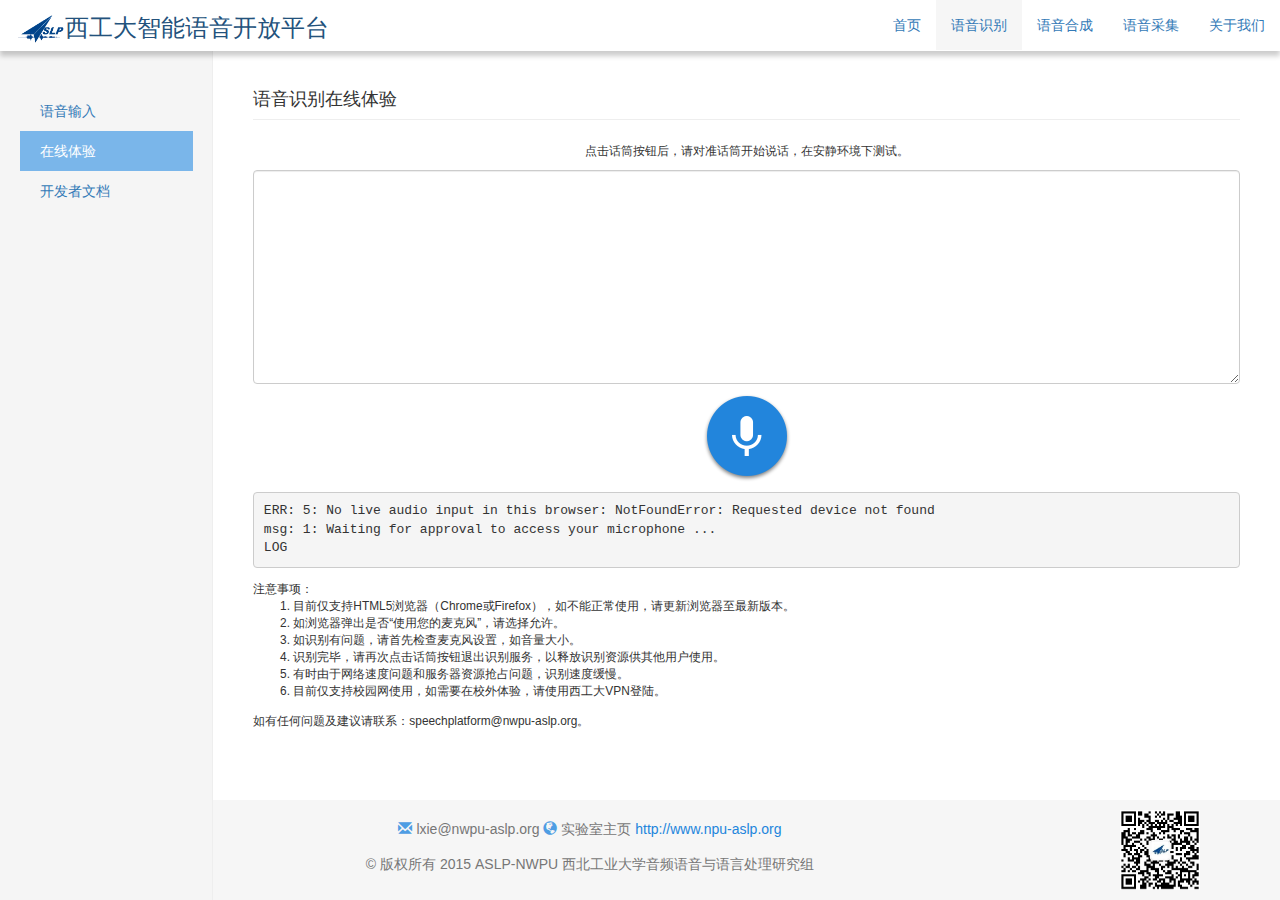
==== recognition2.html @ 7f26b44a "add recognition2.html" ====
<!DOCTYPE html>
<html lang="en">
  <head>
    <meta charset="utf-8">
    <meta http-equiv="X-UA-Compatible" content="IE=edge">
    <meta name="viewport" content="width=device-width, initial-scale=1">
    <!-- The above 3 meta tags *must* come first in the head; any other head content must come *after* these tags -->
    <meta name="description" content="Speech platform @ASLP, NWPU">
    <meta name="author" content="Xiaoxuan Wang" email="xiaoxuan.wang2010@gmail.com">

    <title>西工大智能语音开放平台</title>
    <link href="imgs/aslplogo.png" type="image/x-icon" rel="shortcut icon">

    <!-- Bootstrap core CSS -->
    <link href="css/bootstrap.min.css" type="text/css" rel="stylesheet">
    <!-- Custom styles for this template -->
    <link href="css/main.css" type="text/css" rel="stylesheet">

    <!-- HTML5 shim and Respond.js IE8 support of HTML5 elements and media queries -->
    <!--[if lt IE 9]>
      <script src="https://oss.maxcdn.com/libs/html5shiv/3.7.0/html5shiv.js"></script>
      <script src="https://oss.maxcdn.com/libs/respond.js/1.3.0/respond.min.js"></script>
    <![endif]-->

  </head>

  <body data-spy="scroll" data-target="#nav-document">

    <nav class="navbar navbar-fixed-top">
      <div class="container-fluid header">
        <div class="navbar-header">
          <!-- Hunberger menu -->
          <button type="button" class="navbar-toggle collapsed" data-toggle="collapse" data-target="#navbar" aria-expanded="false" aria-controls="navbar">
            <span class="sr-only">Toggle navigation</span>
            <span class="icon-bar"></span>
            <span class="icon-bar"></span>
            <span class="icon-bar"></span>
          </button>
          <!-- End Hunberger menu -->

          <a class="navbar-brand" href="index.html">
            <img alt="" src="imgs/aslplogo.png">
            <h3>西工大智能语音开放平台</h3>
          </a>
        </div>
        <!-- Header -->
        <div id="navbar" class="collapse navbar-collapse">
          <ul class="nav navbar-nav navbar-right">
            <li><a href="index.html">首页</a></li>
            <li class="active"><a href="recognition.html">语音识别</a></li>
            <li><a href="synthesis.html">语音合成</a></li>
            <li><a href="collection.html">语音采集</a></li>
            <li><a href="about.html">关于我们</a></li>
          </ul>
        </div><!--/.nav-collapse -->
      </div>
    </nav>
    <!-- End Header -->

    <!-- Content -->
    <div class="container-fluid">
      <div class="row">
        <div class="col-sm-3 col-md-2 sidebar">
          <ul class="nav nav-sidebar" role="tablist">
            <li id="nav-intro-li" role="presentation"><a href="#intro" aria-controls="intro" role="tab" data-toggle="tab">语音输入</a></li>
            <li id="nav-demo-li" role="presentation" class="active"><a href="#demo" aria-controls="demo" role="tab" data-toggle="tab">在线体验</a></li>
            <li id="nav-doc-li"role="presentation">
              <a id="nav-docs" href="#document" aria-controls="document" role="tab" data-toggle="tab">开发者文档</a>
              <div id="nav-document" class="navbar navbar-default">
              <ul class="nav navbar-nav" role="tablist">
                <li class="doc-list"> <a href="#permission">权限说明</a></li>
                <li class="doc-list"> <a href="#tempfile">临时文件</a></li>
                <li class="doc-list"> <a href="#connection">连接网络</a></li>
                <li class="doc-list"> <a href="#send">发送音频</a></li>
                <li class="doc-list"> <a href="#result">识别结果</a></li>
                <li class="doc-list"> <a href="#close">关闭连接</a></li>
              </ul>
              </div>
            </li>
          </ul>
        </div> <!-- ./nav-sidebar -->
        <!-- Main content of Introduction-->
        <div class="col-sm-9 col-sm-offset-3 col-md-10 col-md-offset-2 main tab-content">
          <div role="tabpanel" class="tab-pane" id="intro">
            <div class="sub-section">
              <h3 class="page-header">语音识别： 将声音转化成文字的技术</h3>
              <p>语音识别，也被称为自动语音识别(Automatic Speech Recognition, ASR)或语音转文本识别(Speech To Text, STT)，其目标是让计算机自动将人类的语音内容转换为相应的文字。</p>
            </div>

            <div class="sub-section spec-list">
              <h4 class="page-header">应用场景</h4>
              <ul>
                <li>
                  <img src="imgs/asr1.jpg"/>
                  <h4>语音输入</h4>
                  <p>君子动口不动手：解放双手，动动嘴就能输入文字</p>
                </li>
                <li>
                  <img src="imgs/asr2.jpg"/>
                  <h4>语音搜索</h4>
                  <p>快人一步：语音说出你想要的内容，搜索结果快速呈现</p>
                </li>
                <li>
                  <img src="imgs/asr3.jpg"/>
                  <h4>语音对话</h4>
                  <p>无缝交互：与机器设备语音交互，自然、便捷、人性化</p>
                </li>
                <li>
                  <img src="imgs/asr4.jpg"/>
                  <h4>音频内容转写文字</h4>
                  <p>自动速记员：海量录音自动转成文字，便于检索与管理</p>
                </li>
              </ul>
            </div>

            <div class="sub-section spec-list">
              <h4 class="page-header">语音输入APP下载</h4>
              <div class="row">
                <div class="col-md-6">
                  <img class="app-sample-img" src="imgs/app-asr-sample.png">
                </div>
                <div class="col-md-4">
                  <img class="app-sample-img" src="imgs/qr-asr.png" class="img-responsive" alt="QR code for ASR app">
                  <p class="center"><small>语音输入Android版APP<br>扫码直接下载</small></p>
                </div>
              </div>
            </div>
          </div> <!-- End intro tabpanel -->

          <div role="tabpanel" class="tab-pane active" id="demo">
            <div class="sub-section">
              <h4 class="page-header">语音识别在线体验</h4>
              <p class="center"><small>点击话筒按钮后，请对准话筒开始说话，在安静环境下测试。</small></p>
              <textarea id="trans" class="form-control" rows="10"></textarea>
              <input type="image" src="imgs/demo-speech-btn.png" id="buttonToggleListening" class="img-responsive play-btn" onclick="toggleListening();" onmouseover="$(this).attr('src','imgs/demo-speech-btn-hover.png')" onmouseout="$(this).attr('src','imgs/demo-speech-btn.png')">
               
              <pre id="log">LOG</pre> 
              <small>
                注意事项：
                <ol>
                  <li>目前仅支持HTML5浏览器（Chrome或Firefox），如不能正常使用，请更新浏览器至最新版本。</li>
                  <li>如浏览器弹出是否“使用您的麦克风”，请选择允许。</li>
                  <li>如识别有问题，请首先检查麦克风设置，如音量大小。</li>
                  <li>识别完毕，请再次点击话筒按钮退出识别服务，以释放识别资源供其他用户使用。</li>
                  <li>有时由于网络速度问题和服务器资源抢占问题，识别速度缓慢。</li>
                  <li>目前仅支持校园网使用，如需要在校外体验，请使用西工大VPN登陆。</li>
                </ol>
                如有任何问题及建议请联系：speechplatform@nwpu-aslp.org。
              </small>
            </div>
          </div><!-- End demo tabpanel -->

          <div role="tabpanel" class="tab-pane" id="document">
            <div class="sub-section">
              <h4 class="page-header">开发者文档</h4>
              <img class="img-responsive" id="flowchart" src="imgs/flowchart-sample.jpg">
              <div id="permission" class="function">
                <h4> 权限说明 </h4>
                <div  class="table-responsive">
                  <table class="table table-striped">
                    <tr>
                      <th>变量名</th>
                      <th>含义</th>
                    </tr>
                    <tr>
                      <td>WRITE_EXTERNAL_STORAGE</td>
                      <td>往文件内写入数据的权限</td>
                    </tr>
                    <tr>
                      <td>MOUNT_UNMOUNT_FILESYSTEMS</td>
                      <td>创建文件权限</td>
                    </tr>
                    <tr>
                      <td>RECORD_AUDIO</td>
                      <td>录音权限</td>
                    </tr>
                    <tr>
                      <td>INTERNET</td>
                      <td>互联网权限</td>
                    </tr>
                    <tr>
                      <td>ACCESS_NETWORK_STATE</td>
                      <td>获取网络状态权限</td>
                    </tr>
                    <tr>
                      <td>ACCESS_WIFI_STATE</td>
                      <td>获取无线网络状态权限</td>
                    </tr>
                  </table>
                </div>
              </div>
              <div id="tempfile" class="function">
                <h4> 临时文件 </h4>
                <p class="func-name">public void NOTempFile()</p>
                <p>说明：设置不存储临时音频文件。</p>
                <p>参数：无</p>
                <p>返回值
                  <ul>
                    <li> 0 - 创建成功 </li>
                    <li>1 - 创建失败 </li>
                  </ul>
                </p>
                <br>
                <p class="func-name">public int CreatTempFile()</p>
                <p>说明：设置存储临时文件在默认路径下。</p>
                <p>默认路径：SD卡下sound_temp文件夹下，无SD卡系统内存sound_temp下。</p>
                <p>参数：无</p>
                <p>返回值
                  <ul>
                    <li> 0 - 创建成功 </li>
                    <li>1 - 创建失败 </li>
                  </ul>
                </p>
                <br>
                <p class="func-name">public int CreatTempFile(String filepath,String filename)</p>
                <p>说明：自定义存储路径。</p>
                <p>参数格式如下：</p>
                <div  class="table-responsive">
                  <table class="table table-striped">
                    <tr>
                      <th>参数名</th>
                      <th>类型</th>
                      <th>说明</th>
                    </tr>
                    <tr>
                      <td>filepath</td><td>String</td><td>存储文件路径</td>
                    </tr>
                    <tr>
                      <td>filename</td><td>String</td><td>存储文件名</td>
                    </tr>
                  </table>
                </div>
                <p>返回值
                  <ul>
                    <li> 0 - 创建成功 </li>
                    <li>1 - 创建失败 </li>
                  </ul>
                </p>
              </div>

              <div id="connection" class="function">
                <h4> 连接网络 </h4>
                <p class="func-name">public int connect(int connectTimeout)</p>
                <p>说明：连接网络。</p>
                <p>参数格式如下：</p>
                <div  class="table-responsive">
                  <table class="table table-striped">
                    <tr>
                      <th>参数名</th>
                      <th>类型</th>
                      <th>说明</th>
                    </tr>
                    <tr>
                      <td>connectTimeout</td><td>int</td><td>connectTimeout指定毫秒内没有连接成功，则断定网络不可用</td>
                    </tr>
                  </table>
                </div>
                <p>返回值
                  <ul>
                    <li> 0 - 创建成功 </li>
                    <li>1 - 创建失败 </li>
                  </ul>
                </p>
              </div>
              <div id="send" class="function">
                <h4> 发送音频 </h4>
                <p class="func-name">public void send()</p>
                <p>说明：发送音频到服务器。</p>
                <p>参数：无</p>
                <p>返回值：无</p>
              </div>
              <div id="receive" class="function">
                <h4> 接收结果 </h4>
                <p class="func-name">public void receive()</p>
                <p>说明：接收识别结果。</p>
                <p>参数：无</p>
                <p>返回值：语音识别结果。</p>
                <br>
                <p class="func-name">public String getmessage()</p>
                <p>说明：获取识别结果。</p>
                <p>参数：无</p>
                <p>返回值：服务器返回结果，包含识别状态和识别结果。</p>
              </div>
              <div id="close" class="function">
                <h4> 关闭连接 </h4>
                <p class="func-name">public void close()</p>
                <p>说明：关闭连接。</p>
                <p>参数：无</p>
                <p>返回值：无</p>
              </div>

            </div>

          </div>

        </div>
        <!-- End Main content -->
      </div>
    </div>
    <!-- End Content -->

    <!-- Footer -->
     <footer class="footer">
      <div class="container">
      <img class="img-responsive" src="imgs/qr-lab.png">
        <span class="glyphicon glyphicon-envelope icon" aria-hidden="true"></span>
        <span class="text-muted">lxie@nwpu-aslp.org </span>
        <span class="glyphicon glyphicon-globe icon" aria-hidden="true"></span>
        <span class="text-muted">实验室主页 <a href="http://www.npu-aslp.org"> http://www.npu-aslp.org</a></span>
        <p class="text-muted">&copy; 版权所有 2015 ASLP-NWPU 西北工业大学音频语音与语言处理研究组</p>
      </div>
    </footer>

    <!-- Bootstrap core JavaScript
    ================================================== -->
    <!-- Placed at the end of the document so the pages load faster -->
    <script src="js/other/jquery.min.js"></script>
    <script>window.jQuery || document.write('<script src="js/jquery.min.js"><\/script>')</script>
    <script src="js/bootstrap.min.js"></script>
    <script>
      $(document).ready(function(){
          $("#nav-demo-li").click(function(){
              $("#nav-doc-li").removeClass("active");
              $("#nav-intro-li").removeClass("active");
              $("#nav-document").hide();
          });

          $("#nav-intro-li").click(function(){
              $("#nav-doc-li").removeClass("active");
              $("#nav-demo-li").removeClass("active");
              $("#nav-document").hide();
          });

          // Initialization
          $("#nav-document").hide();

          $("#nav-docs").click(function(){
              $("#nav-document").slideToggle();
          });
      });

    </script>
    

    <script src="js/dictate.js"></script>
    <script src="js/recorder.js"></script>
    <script src="js/mob.js"></script>

  </body>
</html>
---- css/main.css ----
body {
  padding-top: 50px;
}
.starter-template {
  padding: 40px 15px;
  text-align: center;
}

.header {
   background-color: #fff;
}

.navbar {
  box-shadow: 0 5px 5px 0 rgba(0,0,0,0.2);
}

.navbar-brand {
  font-size:24px;
  color: #2285DC;
}

.navbar-brand img, .navbar-brand h3{
  float: left;
  display: inline;
  margin-top: auto;
}

#navbar .active {
  background-color: #f6f6f6;
}

.container a {
  color: #2285DC;
}

.navbar-brand img {
  width: 50px;
  max-width: 100%;
}

.carousel-control img {
  width:35px;
  max-width: 100%;
  top: 50%;
  position: inherit;
  overflow: auto;
}

.left img {
  left: 30%;
}

.right img {
  right: 30%;
}

.carousel-inner .item img {
  margin: auto;
}

.section-header {
  text-align: center;
  padding:20px 20px;
}
.section-header span{
  padding-left: 20px;
  padding-right: 20px;
  font-size: 20px;
  font-weight: bold;
}
.section-header img{
  max-width: 30%;
  height: auto;
}

/* News section */
.news-section {
  background: #D6DFE4;
  padding: 10px 10px;
  text-align: center;
}

/* Demo section */
.demo-section {
  background: #F6F6F6;
  padding: 20px 10px;
}
.demo-btn{
  width: 52px;
  max-width: 50%;
  height: auto;
  position: relative;
  margin: auto;
}

.panel {
  margin: 30px;
  box-shadow: 0 8px 8px 0 rgba(0,0,0,0.2), 0 6px 6px 0 rgba(0,0,0,0.19);
}
.panel-btn {
  width: 85%;
  max-width: 100%;
  height: auto;
  -webkit-transition-duration: 0.4s; /* Safari */
  transition-duration: 0.4s;
}
.panel-btn:hover {
    background-color: #E4E3E3; /* Green */
}
.panel-body {
  text-align: center;
  position: relative;
  top: -40px;
}
.panel-body h4{
  margin: 15px;
}
.panel-body .qr-img{
  width: 100px;
  max-width: 50%;
  height: auto;
  padding-top: 20px;
  margin: auto;
}

/* Platform Intro section */
.intro-section{
  padding: 20px 10px;
}

.intro {
  padding: 10px;
  overflow: auto;
}

.intro img {
  float: left;
  margin: 0 15px 0 0;
  max-width: 50%;
  height: auto;
}

/* Footer */
.footer {
  bottom: 0;
  width: 100%;
  /* Set the fixed height of the footer here */
  height: 100px;
  background-color: #f6f6f6;
  text-align: center;
}

.footer .icon{
  color: #4E9DE3;
  padding-top: 20px;
  padding-bottom: 10px;
}
.footer .text-muted {
  margin: 10px 0;
}

.footer img {
  float: right;
  margin: 10px 10px;
  width: 80px;
  max-width: 100%;
  height: auto;
}

/* Style for recognition.html */

/* Hide for mobile, show later */
.sidebar {
  display: none;
}
@media (min-width: 768px) {
  .sidebar {
    position: fixed;
    top: 51px;
    bottom: 0;
    left: 0;
    z-index: 1000;
    display: block;
    padding: 40px;
    overflow-x: hidden;
    overflow-y: auto; /* Scrollable contents if viewport is shorter than content. */
    background-color: #f5f5f5;
    border-right: 1px solid #eee;
  }
}
/* Sidebar navigation */
.nav-sidebar {
  margin-right: -21px; /* 20px padding + 1px border */
  margin-bottom: 20px;
  margin-left: -20px;
}
.nav-sidebar > li > a {
  padding-right: 20px;
  padding-left: 20px;
}
.nav-sidebar > .active > a,
.nav-sidebar > .active > a:hover,
.nav-sidebar > .active > a:focus {
  color: #fff;
  background-color: #7AB6EA;
}

.nav-sidebar .sub-menu {
  list-style-type: none;
}

.nav-sidebar .sub-menu  a {
  color: #000;
}
#nav-document .doc-list {
  padding-left: 10px;
  font-size:12px;
}

/* nav-document style*/
#nav-document.navbar-default {
    font-size: 12px;
    background-color: rgba(255, 255, 255, 1);
    border-width: 1px;
    border-radius: 4px;
}
#nav-document.navbar-default .navbar-nav>li>a:hover,
#nav-document.navbar-default .navbar-nav>li>a:focus {
    color: #7AB6EA;
}
#nav-document.navbar-default .navbar-nav>.active>a,
#nav-document.navbar-default .navbar-nav>.active>a:hover,
#nav-document.navbar-default .navbar-nav>.active>a:focus {
    color: #2285DC;
    background-color:#fff;
}

/*
 * Main content
 */

.main {
  padding: 40px;
}
@media (min-width: 768px) {
  .main {
    padding-right: 40px;
    padding-left: 40px;
  }
}
.main .page-header {
  margin-top: 0;
}

.main .sub-section{
  padding-bottom: 30px;
}

/*
 * Define list
 */
.spec-list ul {
  list-style-type: none;
  padding: 0;
}

.spec-list  li img {
  float: left;
  margin: 0 15px 0 0;
}
.spec-list li {
  padding: 10px;
  overflow: auto;
}

.app-sample-img {
  max-width: 100%;
  height: auto;
  padding: 10px;
}
.sub-section .center{
  text-align: center;
}
.sub-section .play-btn {
  margin: auto;
  padding: 10px;
}

/*
 * #document style
 */
#flowchart {
  width: 600px;
  display: block;
  margin: auto;
}
.function {
  padding: 10px;
}
.func-name{
  font-weight: bold;
}
.sub-section .glyphicon {
  color: #7AB6EA;
}

/*
 * Synthesis style
 */
.radio-btn-group {
  top: 15px;
  position: absolute;
}
#play-btn {
  margin: 15px;
  width: 100px;
  background: #4E9DE3;
  border-radius: 50px;
  -webkit-transition-duration: 0.4s;
  transition-duration: 0.4s;
}

#play-btn:hover {
    background-color: #286090;
    border-color: #204d74;
    color: white;
}

/*
 * Collection style
 */
.body{
  position:relative;
}
.nav-link {
  width: 145.15px;
}
#qr-sample{
  display: inline-block;
  float:left;
  width:150px;
}
.step-content {
  padding-top: 10px;
}
.step {
  float: left;
  margin-right: 10px;
  background: #7c9cc8;
  border-left: 4px solid #4d6f9e;
  color: #fff;
  text-transform: uppercase;
  white-space: nowrap;
}
.image-container {
  width:100%;
  text-align:center;
  margin: 0px auto;
}

.image-container .img {
  display: inline-block;
}

.sample-img {
  width: 250px;
  max-width: 100%;
  height: auto;
  padding: 10px;
  float: left;
}

.single-img {
  width: 250px;
  max-width: 100%;
  height: auto;
  padding: 10px;
  display: block;
  margin: auto;
}

/*
 * about style
 */
.about-header{
  text-align: center;
}
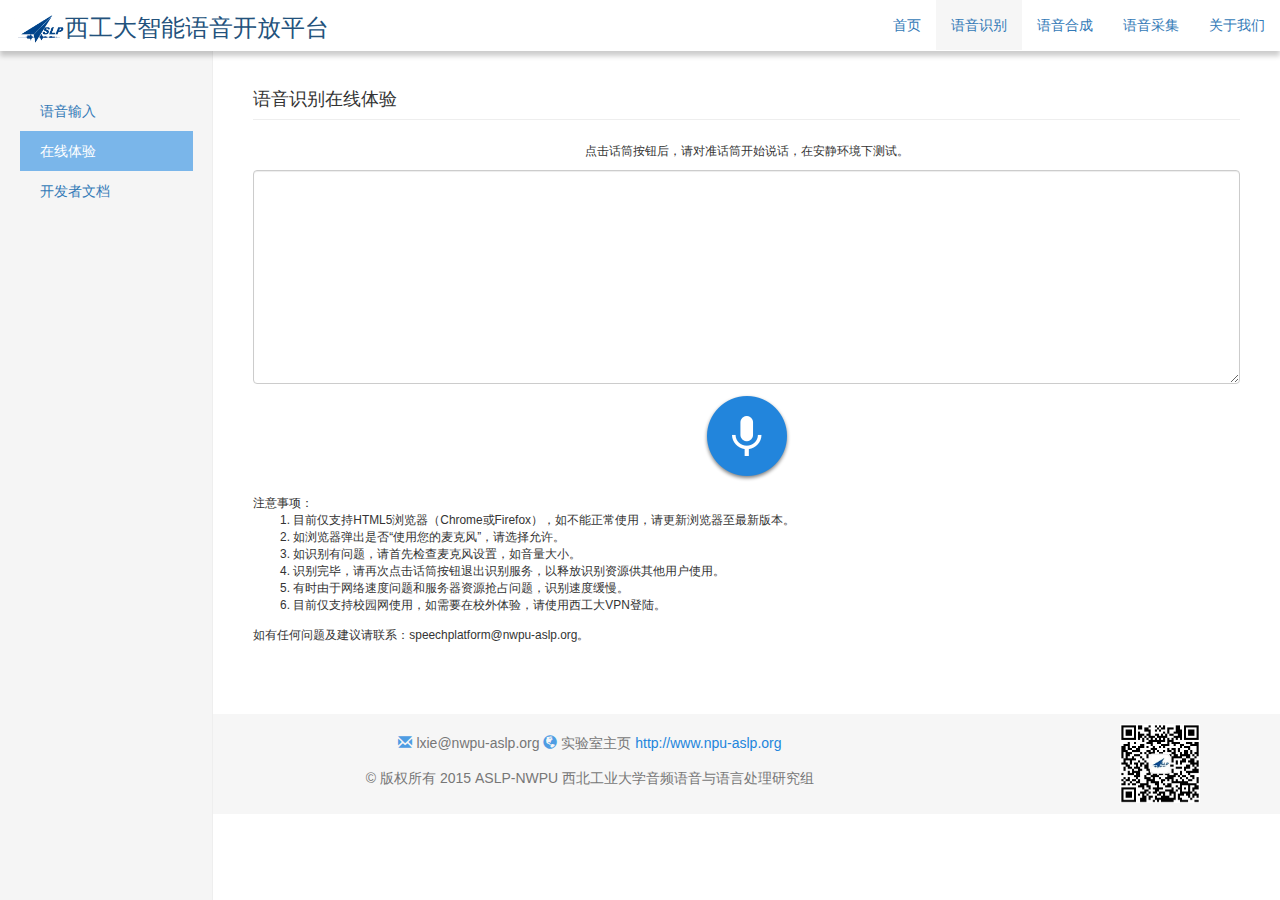
==== commit 91034dd3: "remove log in recognition page" ====
--- a/recognition2.html
+++ b/recognition2.html
@@ -134,7 +134,7 @@
               <textarea id="trans" class="form-control" rows="10"></textarea>
               <input type="image" src="imgs/demo-speech-btn.png" id="buttonToggleListening" class="img-responsive play-btn" onclick="toggleListening();" onmouseover="$(this).attr('src','imgs/demo-speech-btn-hover.png')" onmouseout="$(this).attr('src','imgs/demo-speech-btn.png')">
                
-              <pre id="log">LOG</pre> 
+              <!-- <pre id="log">LOG</pre> -->
               <small>
                 注意事项：
                 <ol>
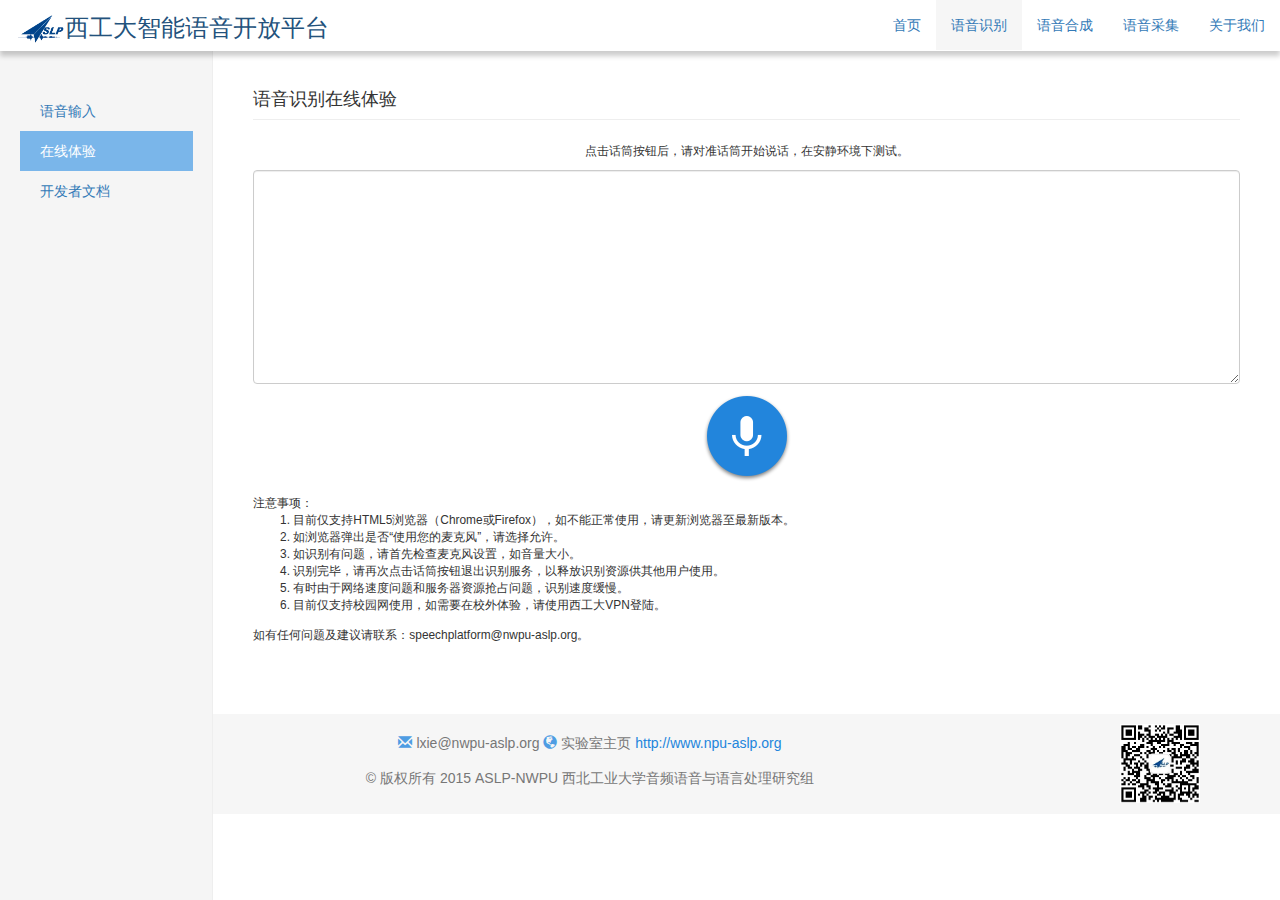
==== commit 514424b7: "hidden log in recognition" ====
--- a/recognition2.html
+++ b/recognition2.html
@@ -134,7 +134,7 @@
               <textarea id="trans" class="form-control" rows="10"></textarea>
               <input type="image" src="imgs/demo-speech-btn.png" id="buttonToggleListening" class="img-responsive play-btn" onclick="toggleListening();" onmouseover="$(this).attr('src','imgs/demo-speech-btn-hover.png')" onmouseout="$(this).attr('src','imgs/demo-speech-btn.png')">
                
-              <!-- <pre id="log">LOG</pre> -->
+              <pre hidden id="log">LOG</pre>
               <small>
                 注意事项：
                 <ol>
